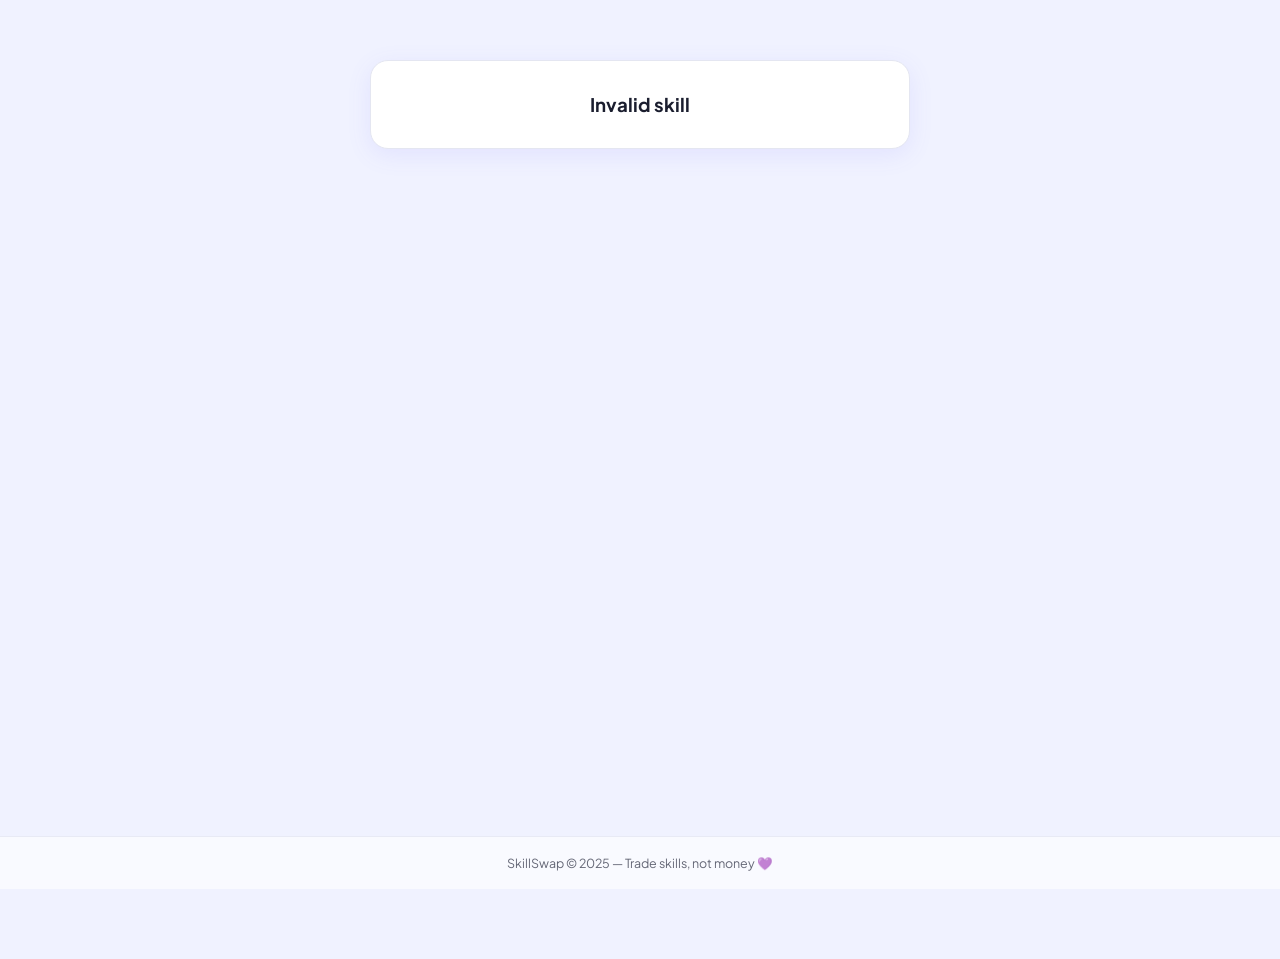
==== details.html @ 4a62d33b "update" ====
<!DOCTYPE html>
<html lang="en">
<head>
    <meta charset="UTF-8">
    <meta name="viewport" content="width=device-width, initial-scale=1.0">
    <title>Skill Details - SkillSwap</title>
    <link rel="stylesheet" href="style.css">
    <style>
        .details-container {
            max-width: 750px;
            margin: 40px auto;
            padding: 20px;
        }

        .details-card {
            background: var(--card);
            border: 1px solid var(--border);
            border-radius: var(--radius);
            padding: 32px;
            box-shadow: var(--shadow-md);
            text-align: center;
        }

        .details-card h2 {
            margin-bottom: 12px;
            font-size: 1.6rem;
            color: var(--text);
        }

        .meta {
            display: flex;
            gap: 12px;
            align-items: center;
            margin-bottom: 16px;
            flex-wrap: wrap;
            justify-content: center;
        }

        .category {
            background: var(--bg);
            border: 1px solid var(--border);
            padding: 6px 14px;
            border-radius: 20px;
            font-size: 0.8rem;
            font-weight: 600;
        }

        .description {
            margin: 14px 0;
            color: var(--text-light);
            line-height: 1.7;
        }

        .swap-info {
            display: flex;
            gap: 12px;
            justify-content: center;
            flex-wrap: wrap;
            margin: 14px 0;
        }

        .swap-pill {
            display: flex;
            align-items: center;
            gap: 6px;
            background: var(--bg);
            border: 1px solid var(--border);
            padding: 7px 16px;
            border-radius: 20px;
            font-size: 0.82rem;
        }
        .swap-pill span { color: var(--text-light); }

        .popularity { margin-top: 10px; font-size: 0.9rem; }

        .actions {
            margin-top: 22px;
            display: flex;
            justify-content: center;
            gap: 12px;
            flex-wrap: wrap;
        }

        .like-btn {
            padding: 10px 28px;
            border-radius: 30px;
            border: none;
            cursor: pointer;
            font-weight: 600;
            color: white;
            background: linear-gradient(135deg, #ff4d6d, #ff758f);
            font-size: 0.9rem;
            transition: 0.2s;
        }
        .like-btn:hover:not(:disabled) { opacity: 0.9; transform: scale(0.97); }
        .like-btn:disabled { background: var(--border); color: var(--text-light); cursor: not-allowed; }

        .chat-btn {
            padding: 10px 28px;
            border-radius: 30px;
            border: none;
            cursor: pointer;
            font-weight: 600;
            color: white;
            background: linear-gradient(135deg, var(--primary), var(--primary-light));
            font-size: 0.9rem;
            box-shadow: 0 4px 14px rgba(108,99,255,0.3);
            transition: 0.2s;
        }
        .chat-btn:hover { opacity: 0.9; }

        .user-info-detail {
            display: flex;
            align-items: center;
            gap: 14px;
            margin-top: 28px;
            padding-top: 20px;
            border-top: 1px solid var(--border);
            text-align: left;
        }

        .detail-avatar {
            width: 52px;
            height: 52px;
            border-radius: 16px;
            background: linear-gradient(135deg, var(--primary), var(--primary-light));
            display: flex;
            align-items: center;
            justify-content: center;
            font-weight: 700;
            color: white;
            font-size: 1.2rem;
            flex-shrink: 0;
        }

        .user-name-detail { font-weight: 700; font-size: 1rem; color: var(--text); }
        .online-status { font-size: 0.8rem; color: var(--text-light); margin-top: 2px; }

        @media (max-width: 480px) {
            .details-container { margin: 20px auto; padding: 12px; }
            .details-card { padding: 20px 16px; }
        }
    </style>
</head>
<body>

<div id="navbar-root"></div>

<div class="details-container">
    <div class="details-card" id="details">
        <p style="color:var(--text-light);">Loading...</p>
    </div>
</div>

<footer>SkillSwap &copy; 2025 — Trade skills, not money 💜</footer>

<script src="nav.js"></script>
<script>
    const currentUserId = localStorage.getItem("userId");
    const params = new URLSearchParams(window.location.search);
    const skillId = params.get("id");

    function escapeHtml(str) {
        if (!str) return '';
        return str.replace(/[&<>]/g, m => m === '&' ? '&amp;' : m === '<' ? '&lt;' : '&gt;');
    }

    function isAlreadyLiked(id) {
        const liked = JSON.parse(localStorage.getItem(`likedSkills_${currentUserId}`) || "[]");
        return liked.includes(id);
    }

    function markAsLiked(id) {
        const liked = JSON.parse(localStorage.getItem(`likedSkills_${currentUserId}`) || "[]");
        if (!liked.includes(id)) {
            liked.push(id);
            localStorage.setItem(`likedSkills_${currentUserId}`, JSON.stringify(liked));
        }
    }

    const container = document.getElementById("details");

    if (!skillId) {
        container.innerHTML = "<h3>Invalid skill</h3>";
    } else {
        fetch(`Skill.php?id=${skillId}`)
            .then(res => {
                if (!res.ok) throw new Error();
                return res.json();
            })
            .then(skill => {
                const username   = skill.username || "Unknown";
                const isOwn      = String(skill.user_id) === String(currentUserId);
                const alreadyLiked = isAlreadyLiked(skill.id);

                container.innerHTML = `
                    <h2>${escapeHtml(skill.name)}</h2>

                    <div class="meta">
                        <span class="category">#${escapeHtml(skill.category || 'General')}</span>
                        <span class="type-badge ${skill.type === 'teach' ? 'type-teach' : 'type-learn'}">
                            ${skill.type === 'teach' ? '📖 TEACH' : '📚 LEARN'}
                        </span>
                    </div>

                    ${skill.description
                        ? `<p class="description">${escapeHtml(skill.description)}</p>`
                        : ''}

                    ${(skill.skill_to_teach || skill.skill_to_learn) ? `
                    <div class="swap-info">
                        ${skill.skill_to_teach ? `
                        <div class="swap-pill">
                            📖 <span>Teaches:</span> <strong>${escapeHtml(skill.skill_to_teach)}</strong>
                        </div>` : ''}
                        ${skill.skill_to_learn ? `
                        <div class="swap-pill">
                            📚 <span>Wants to learn:</span> <strong>${escapeHtml(skill.skill_to_learn)}</strong>
                        </div>` : ''}
                    </div>` : ''}

                    <div class="popularity">🔥 Popularity: <span id="popCount">${skill.popularity || 0}</span></div>

                    <div class="actions">
                        <button class="like-btn" id="likeBtn"
                            onclick="likeSkill(${skill.id})"
                            ${alreadyLiked || isOwn ? 'disabled' : ''}>
                            ${alreadyLiked ? '❤️ Liked' : isOwn ? '❤️ Your skill' : '🤍 Like'}
                        </button>
                        ${!isOwn && skill.user_id ? `
                        <button class="chat-btn"
                            onclick="navigate('chat.html?userId=${skill.user_id}&username=${encodeURIComponent(username)}')">
                            💬 Chat with ${escapeHtml(username)}
                        </button>` : ''}
                    </div>

                    <div class="user-info-detail">
                        <div class="detail-avatar">${(username.charAt(0) || 'U').toUpperCase()}</div>
                        <div>
                            <div class="user-name-detail">${escapeHtml(username)}</div>
                            <div class="online-status">${skill.online ? '🟢 Online' : '⚫ Offline'}</div>
                        </div>
                    </div>
                `;
            })
            .catch(() => {
                container.innerHTML = "<h3>Skill not found</h3>";
            });
    }

    async function likeSkill(id) {
        const token = localStorage.getItem("token");
        if (!token) { alert("Please login to like!"); navigate("login.html"); return; }
        if (isAlreadyLiked(id)) { alert("You already liked this! ❤️"); return; }

        try {
            const res = await fetch(`Skill.php?id=${id}&increase=1`, { method: "PUT" });
            if (res.ok) {
                const updated = await res.json();
                document.getElementById("popCount").textContent = updated.popularity || 0;
                markAsLiked(id);
                const btn = document.getElementById("likeBtn");
                btn.textContent = "❤️ Liked";
                btn.disabled = true;
            }
        } catch(e) {
            console.error("like failed", e);
        }
    }

    initNav("");
</script>
</body>
</html>
---- style.css ----
/* style.css */

@import url('https://fonts.googleapis.com/css2?family=Plus+Jakarta+Sans:wght@400;500;600;700;800&display=swap');

:root {
    --bg: #f0f2ff;
    --card: #ffffff;
    --text: #1a1d2e;
    --text-light: #6e7191;
    --primary: #6c63ff;
    --primary-dark: #5b52e3;
    --primary-light: #a78bfa;
    --success: #10b981;
    --danger: #ef4444;
    --border: #e4e6f1;
    --shadow: 0 2px 8px rgba(108, 99, 255, 0.06);
    --shadow-md: 0 6px 24px rgba(108, 99, 255, 0.10);
    --radius: 18px;
    --radius-sm: 12px;
    --navbar-height: 64px;
}

.dark {
    --bg: #0d0f1a;
    --card: #161929;
    --text: #eef0ff;
    --text-light: #8b8fad;
    --border: #252840;
    --shadow: 0 2px 8px rgba(0,0,0,0.3);
    --shadow-md: 0 6px 24px rgba(0,0,0,0.4);
}

* {
    margin: 0;
    padding: 0;
    box-sizing: border-box;
    font-family: 'Plus Jakarta Sans', 'Segoe UI', system-ui, sans-serif;
    -webkit-tap-highlight-color: transparent;
}

html { scroll-behavior: smooth; }

body {
    background: var(--bg);
    color: var(--text);
    min-height: 100vh;
    transition: background 0.3s, color 0.2s;
    overflow-x: hidden;
}

img, video { max-width: 100%; }


/* navbar */
.navbar {
    display: flex;
    justify-content: space-between;
    align-items: center;
    padding: 14px 20px;
    background: var(--card);
    border-bottom: 1px solid var(--border);
    box-shadow: var(--shadow);
    position: sticky;
    top: 0;
    z-index: 200;
    min-height: var(--navbar-height);
    gap: 8px;
}

.navbar h2 {
    color: var(--primary);
    cursor: pointer;
    font-size: 1.1rem;
    font-weight: 800;
    white-space: nowrap;
    flex-shrink: 0;
    letter-spacing: -0.3px;
}

.nav-right {
    display: flex;
    gap: 8px;
    align-items: center;
    overflow-x: auto;
    scrollbar-width: none;
    max-width: calc(100vw - 140px);
}
.nav-right::-webkit-scrollbar { display: none; }

.hamburger {
    display: none;
    flex-direction: column;
    gap: 5px;
    cursor: pointer;
    padding: 6px;
    border-radius: 8px;
    background: transparent;
    border: none;
    flex-shrink: 0;
}
.hamburger span {
    display: block;
    width: 22px;
    height: 2px;
    background: var(--primary);
    border-radius: 2px;
    transition: all 0.3s;
}

.mobile-nav {
    display: none;
    position: fixed;
    top: var(--navbar-height);
    left: 0; right: 0;
    background: var(--card);
    border-bottom: 1px solid var(--border);
    box-shadow: var(--shadow-md);
    z-index: 199;
    padding: 16px 20px;
    flex-direction: column;
    gap: 12px;
}
.mobile-nav.open { display: flex; }
.mobile-nav span {
    font-size: 0.95rem;
    font-weight: 600;
    color: var(--text);
    cursor: pointer;
    padding: 10px 0;
    border-bottom: 1px solid var(--border);
    display: flex;
    align-items: center;
    gap: 10px;
}
.mobile-nav span:last-child { border-bottom: none; }
.mobile-nav span:hover { color: var(--primary); }


/* buttons */
button, .btn {
    background: var(--primary);
    border: none;
    padding: 8px 16px;
    border-radius: 10px;
    color: white;
    cursor: pointer;
    transition: 0.2s;
    font-weight: 600;
    font-size: 0.875rem;
    touch-action: manipulation;
    font-family: inherit;
}
button:hover  { opacity: 0.88; transform: translateY(-1px); }
button:active { transform: scale(0.97); }

.btn-back   { background: #555; }
.btn-logout {
    background: transparent;
    border: 2px solid var(--danger);
    color: var(--danger);
    font-weight: 700;
}
.btn-logout:hover { background: var(--danger); color: white; }

.mode-btn {
    background: transparent;
    border: 2px solid var(--border);
    color: var(--text-light);
    padding: 6px 10px;
    border-radius: 10px;
    cursor: pointer;
    font-size: 14px;
    flex-shrink: 0;
    transition: border-color 0.2s;
}
.mode-btn:hover { border-color: var(--primary); }


/* inputs */
input, textarea, select {
    padding: 12px 15px;
    border-radius: 12px;
    border: 2px solid var(--border);
    font-size: 16px;
    background: var(--bg);
    color: var(--text);
    outline: none;
    transition: border-color 0.2s, box-shadow 0.2s;
    width: 100%;
    font-family: inherit;
}
input:focus, textarea:focus, select:focus {
    border-color: var(--primary);
    box-shadow: 0 0 0 4px rgba(108, 99, 255, 0.1);
}


/* login page */
.center {
    flex: 1;
    display: flex;
    justify-content: center;
    align-items: center;
    padding: 24px 16px;
    min-height: calc(100vh - var(--navbar-height));
}

.login-card {
    background: var(--card);
    padding: 36px 28px;
    border-radius: 24px;
    box-shadow: var(--shadow-md);
    width: 100%;
    max-width: 390px;
    display: flex;
    flex-direction: column;
    gap: 14px;
    border: 1px solid var(--border);
}

.login-card h2 {
    text-align: center;
    margin-bottom: 4px;
    color: var(--primary);
    font-size: 1.5rem;
    font-weight: 800;
}

.tabs {
    display: flex;
    border-radius: 12px;
    overflow: hidden;
    background: var(--bg);
    padding: 4px;
    gap: 4px;
}

.tab {
    flex: 1;
    padding: 10px;
    text-align: center;
    cursor: pointer;
    background: transparent;
    color: var(--text-light);
    border: none;
    font-size: 14px;
    font-weight: 700;
    border-radius: 10px;
    transition: 0.2s;
    font-family: inherit;
}
.tab.active {
    background: var(--card);
    color: var(--primary);
    box-shadow: var(--shadow);
}

.btn-main {
    padding: 14px;
    border-radius: 12px;
    border: none;
    background: var(--primary);
    color: white;
    font-size: 15px;
    font-weight: 700;
    cursor: pointer;
    width: 100%;
    font-family: inherit;
    letter-spacing: 0.2px;
    transition: opacity 0.2s, transform 0.1s;
}
.btn-main:hover   { opacity: 0.9; transform: translateY(-1px); }
.btn-main:active  { transform: scale(0.98); }
.btn-main:disabled { opacity: 0.5; cursor: not-allowed; transform: none; }

.error-msg {
    color: var(--danger);
    font-size: 13px;
    text-align: center;
    display: none;
    padding: 10px;
    border-radius: 10px;
    background: rgba(239, 68, 68, 0.08);
}
.success-msg {
    color: var(--success);
    font-size: 13px;
    text-align: center;
    display: none;
    padding: 10px;
    border-radius: 10px;
    background: rgba(16, 185, 129, 0.08);
}

.divider { text-align: center; font-size: 12px; opacity: 0.4; color: var(--text); }


/* index page - skills marketplace */
.controls {
    display: flex;
    gap: 10px;
    justify-content: center;
    margin: 16px;
    flex-wrap: wrap;
}

.search-input {
    flex: 1;
    padding: 11px 18px;
    border: 1.5px solid var(--border);
    border-radius: 30px;
    background: var(--card);
    color: var(--text);
    font-size: 0.88rem;
    outline: none;
    max-width: 340px;
    min-width: 160px;
    transition: border-color 0.2s, box-shadow 0.2s;
    font-family: inherit;
}
.search-input:focus {
    border-color: var(--primary);
    box-shadow: 0 0 0 4px rgba(108, 99, 255, 0.1);
}

.add-btn {
    background: var(--primary);
    border: none;
    padding: 11px 22px;
    border-radius: 30px;
    color: white;
    font-weight: 700;
    cursor: pointer;
    white-space: nowrap;
    flex-shrink: 0;
    font-family: inherit;
    font-size: 0.88rem;
    transition: opacity 0.2s, transform 0.15s;
}
.add-btn:hover { opacity: 0.9; transform: translateY(-1px); }

.filters-box {
    display: none;
    flex-direction: column;
    gap: 8px;
    position: absolute;
    top: calc(var(--navbar-height) + 4px);
    right: 16px;
    background: var(--card);
    border: 1px solid var(--border);
    border-radius: 14px;
    padding: 14px;
    z-index: 100;
    box-shadow: var(--shadow-md);
    min-width: 180px;
}
.filters-box select {
    padding: 8px 12px;
    border-radius: 20px;
    border: 1.5px solid var(--border);
    background: var(--bg);
    color: var(--text);
    font-size: 0.85rem;
    width: 100%;
}

.skills-grid {
    display: grid;
    grid-template-columns: repeat(3, 1fr);
    gap: 16px;
    padding: 16px;
    max-width: 1200px;
    margin: 0 auto;
}

/* skill card */
.skill-card {
    background: var(--card);
    padding: 16px;
    border-radius: 16px;
    box-shadow: var(--shadow);
    border: 1px solid var(--border);
    cursor: pointer;
    transition: transform 0.2s, box-shadow 0.2s;
    min-width: 0;
    position: relative;
}
.skill-card:hover {
    transform: translateY(-4px);
    box-shadow: var(--shadow-md);
}
.skill-card:active { transform: translateY(-1px); }

.skill-name {
    font-size: 1rem;
    font-weight: 700;
    margin-bottom: 5px;
    word-break: break-word;
    color: var(--text);
}

.skill-category {
    font-size: 0.68rem;
    color: var(--primary);
    background: rgba(108, 99, 255, 0.08);
    display: inline-block;
    padding: 3px 10px;
    border-radius: 20px;
    margin-bottom: 8px;
    font-weight: 600;
}

.skill-description {
    font-size: 0.75rem;
    color: var(--text-light);
    margin: 6px 0;
    display: -webkit-box;
    -webkit-line-clamp: 2;
    -webkit-box-orient: vertical;
    overflow: hidden;
    line-height: 1.5;
}

.user-row {
    display: flex;
    align-items: center;
    justify-content: space-between;
    margin: 10px 0 8px;
    padding-top: 10px;
    border-top: 1px solid var(--border);
    flex-wrap: wrap;
    gap: 6px;
}

.user-info {
    display: flex;
    align-items: center;
    gap: 7px;
    min-width: 0;
}

.user-avatar {
    width: 30px;
    height: 30px;
    background: linear-gradient(135deg, var(--primary), var(--primary-light));
    border-radius: 50%;
    display: flex;
    align-items: center;
    justify-content: center;
    color: white;
    font-size: 0.68rem;
    font-weight: 700;
    flex-shrink: 0;
}

.user-name {
    font-size: 0.78rem;
    font-weight: 600;
    white-space: nowrap;
    overflow: hidden;
    text-overflow: ellipsis;
    max-width: 80px;
}

.online-dot {
    width: 7px;
    height: 7px;
    border-radius: 50%;
    display: inline-block;
    margin-right: 3px;
    flex-shrink: 0;
}
.online  { background: #10b981; box-shadow: 0 0 0 2px rgba(16,185,129,0.2); }
.offline { background: #94a3b8; }

.type-badge {
    padding: 4px 10px;
    border-radius: 20px;
    font-size: 0.62rem;
    font-weight: 700;
    letter-spacing: 0.3px;
}
.type-teach { background: rgba(99, 102, 241, 0.1); color: #4f46e5; }
.type-learn { background: rgba(16, 185, 129, 0.1); color: #059669; }
.dark .type-teach { background: rgba(99,102,241,0.2); color: #a5b4fc; }
.dark .type-learn { background: rgba(16,185,129,0.2); color: #6ee7b7; }

.card-footer {
    display: flex;
    justify-content: space-between;
    align-items: center;
    margin-top: 8px;
    flex-wrap: wrap;
    gap: 4px;
}

.popularity { font-size: 0.7rem; color: #f59e0b; font-weight: 600; }

.action-group { display: flex; gap: 4px; }

.action-btn {
    background: transparent;
    border: none;
    font-size: 0.85rem;
    cursor: pointer;
    padding: 6px 8px;
    border-radius: 20px;
    color: var(--text-light);
    touch-action: manipulation;
    min-width: 32px;
    min-height: 32px;
    display: flex;
    align-items: center;
    justify-content: center;
    transition: background 0.15s;
}
.action-btn:hover  { background: var(--bg); }
.action-btn:active { background: var(--border); }


/* modal */
.modal {
    position: fixed;
    inset: 0;
    background: rgba(13, 15, 26, 0.7);
    backdrop-filter: blur(6px);
    display: none;
    justify-content: center;
    align-items: flex-end;
    z-index: 1000;
}

.modal-content {
    background: var(--card);
    border-radius: 28px 28px 0 0;
    padding: 28px 22px 36px;
    width: 100%;
    max-width: 480px;
    margin: 0 auto;
    display: flex;
    flex-direction: column;
    gap: 10px;
    max-height: 92vh;
    overflow-y: auto;
    border-top: 1px solid var(--border);
}

.modal-content h3 {
    font-size: 1.15rem;
    font-weight: 800;
    margin-bottom: 4px;
}

.modal-content input,
.modal-content select,
.modal-content textarea {
    padding: 12px 14px;
    border: 2px solid var(--border);
    border-radius: 12px;
    background: var(--bg);
    color: var(--text);
    font-size: 15px;
    outline: none;
    font-family: inherit;
    transition: border-color 0.2s;
}
.modal-content input:focus,
.modal-content select:focus,
.modal-content textarea:focus { border-color: var(--primary); }

.modal-buttons {
    display: flex;
    gap: 10px;
    margin-top: 6px;
}
.modal-buttons button {
    flex: 1;
    padding: 14px;
    border-radius: 30px;
    font-size: 0.9rem;
    min-height: 48px;
    font-weight: 700;
}
.cancel-btn {
    background: var(--bg);
    color: var(--text-light);
    border: 1.5px solid var(--border);
}
.cancel-btn:hover { background: var(--border); }


/* profile page */
.profile-container {
    max-width: 600px;
    margin: 30px auto;
    padding: 16px;
    text-align: center;
}

.avatar {
    font-size: 60px;
    margin-bottom: 12px;
    filter: drop-shadow(0 4px 12px rgba(108,99,255,0.2));
}
.email-text  { opacity: 0.6; margin-top: 5px; font-size: 0.88rem; }
.status-text { margin-top: 10px; font-size: 0.95rem; font-weight: 600; }

.skills-list { margin-top: 20px; display: flex; flex-direction: column; gap: 10px; text-align: left; }

.skill-item {
    background: var(--card);
    padding: 14px 16px;
    border-radius: 14px;
    border: 1px solid var(--border);
    transition: box-shadow 0.2s;
}
.skill-item:hover { box-shadow: var(--shadow); }

.skill-type-badge {
    margin-left: 8px;
    padding: 3px 9px;
    border-radius: 20px;
    font-size: 11px;
    font-weight: 700;
    display: inline-block;
}
.badge-teach { background: rgba(79,70,229,0.1); color: #4f46e5; }
.badge-learn { background: rgba(33,150,243,0.1); color: #0284c7; }

.no-skills { text-align: center; opacity: 0.4; padding: 20px 0; }


/* details page */
.details-container {
    display: flex;
    justify-content: center;
    align-items: flex-start;
    padding: 24px 16px;
    min-height: calc(100vh - var(--navbar-height) - 80px);
}

.details-card {
    background: var(--card);
    padding: 28px 22px;
    border-radius: 20px;
    box-shadow: var(--shadow-md);
    width: 100%;
    max-width: 540px;
    text-align: center;
    border: 1px solid var(--border);
}

.details-card h2 {
    margin-bottom: 12px;
    color: var(--text);
    font-size: 1.5rem;
    font-weight: 800;
}
.details-card p { margin: 10px 0; line-height: 1.6; font-size: 0.9rem; }

.user-info-detail {
    display: flex;
    align-items: center;
    gap: 14px;
    margin-top: 24px;
    padding-top: 18px;
    border-top: 1px solid var(--border);
    justify-content: center;
    flex-wrap: wrap;
}

.detail-avatar {
    width: 50px;
    height: 50px;
    background: linear-gradient(135deg, var(--primary), var(--primary-light));
    border-radius: 50%;
    display: flex;
    align-items: center;
    justify-content: center;
    color: white;
    font-weight: 700;
    font-size: 1.2rem;
    flex-shrink: 0;
}


/* footer */
footer {
    text-align: center;
    padding: 18px;
    background: var(--card);
    margin-top: 40px;
    opacity: 0.65;
    font-size: 0.78rem;
    border-top: 1px solid var(--border);
}


/* empty state */
.empty-state {
    text-align: center;
    padding: 48px 20px;
    color: var(--text-light);
    grid-column: 1 / -1;
    font-size: 0.9rem;
}


/* bottom nav */
.bottom-nav {
    display: none;
    position: fixed;
    bottom: 0; left: 0; right: 0;
    background: var(--card);
    border-top: 1px solid var(--border);
    padding: 8px 0 env(safe-area-inset-bottom, 10px);
    z-index: 200;
    box-shadow: 0 -4px 20px rgba(108,99,255,0.08);
}

.bottom-nav-inner {
    display: flex;
    justify-content: space-around;
    align-items: center;
    max-width: 480px;
    margin: 0 auto;
}

.bottom-nav-item {
    display: flex;
    flex-direction: column;
    align-items: center;
    gap: 3px;
    cursor: pointer;
    padding: 4px 12px;
    border-radius: 12px;
    transition: background 0.15s;
    flex: 1;
    text-align: center;
    position: relative;
    min-width: 0;
}
.bottom-nav-item:active { background: var(--bg); }
.bottom-nav-item .nav-icon  { font-size: 1.3rem; line-height: 1; }
.bottom-nav-item .nav-label {
    font-size: 0.58rem;
    font-weight: 700;
    color: var(--text-light);
    white-space: nowrap;
}
.bottom-nav-item.active .nav-label { color: var(--primary); }

.bottom-nav-badge {
    position: absolute;
    top: 0; right: 20%;
    background: var(--danger);
    color: white;
    border-radius: 50%;
    width: 16px; height: 16px;
    font-size: 0.56rem;
    font-weight: 700;
    display: flex;
    align-items: center;
    justify-content: center;
    border: 2px solid var(--card);
}


/* responsive */
@media (max-width: 1024px) {
    .skills-grid { grid-template-columns: repeat(2, 1fr); }
}

@media (max-width: 768px) {
    .skills-grid { grid-template-columns: repeat(2, 1fr); gap: 12px; padding: 12px; }
    .navbar { padding: 12px 16px; }
    .hamburger { display: flex; }
    .nav-right  { display: none; }
    .bottom-nav { display: block; }
    body { padding-bottom: 70px; }
    .controls { margin: 12px; gap: 8px; }
    .search-input { max-width: 100%; }
    .filters-box { right: 8px; left: 8px; }
    .login-card { padding: 24px 18px; }
    .profile-container { margin: 16px auto; padding: 12px; }
    .modal { align-items: flex-end; }
    .modal-content { border-radius: 24px 24px 0 0; max-height: 90vh; padding: 22px 18px 30px; }
    .details-container { padding: 16px 12px; }
    .details-card { padding: 22px 16px; }
}

@media (max-width: 480px) {
    .skills-grid { grid-template-columns: 1fr; gap: 10px; padding: 10px; }
    .navbar { padding: 10px 14px; }
    .controls { flex-direction: row; flex-wrap: nowrap; margin: 10px; }
    .search-input { min-width: 0; flex: 1; }
    .add-btn { padding: 10px 14px; font-size: 0.82rem; }
    .login-card { padding: 20px 14px; border-radius: 18px; }
    .modal-content { padding: 18px 14px 26px; }
    .details-card { padding: 18px 14px; }
    .details-card h2 { font-size: 1.25rem; }
}

@media (max-width: 360px) {
    .skills-grid { padding: 8px; gap: 8px; }
    .skill-card  { padding: 12px; }
}

@media (hover: none) and (pointer: coarse) {
    button, .btn, .action-btn, .tab { min-height: 42px; }
    .skill-card:hover { transform: none; box-shadow: var(--shadow); }
    .skill-card:active { transform: scale(0.98); }
    .skill-card, .action-btn, .bottom-nav-item { user-select: none; }
}

@supports (padding: env(safe-area-inset-bottom)) {
    .bottom-nav { padding-bottom: calc(8px + env(safe-area-inset-bottom)); }
    body { padding-bottom: calc(70px + env(safe-area-inset-bottom)); }
}


/* mobile view simulation toggle (desktop only) */
body.mobile-view {
    max-width: 390px;
    margin: 0 auto;
    border-left: 1px solid var(--border);
    border-right: 1px solid var(--border);
    min-height: 100vh;
    box-shadow: 0 0 60px rgba(108,99,255,0.12);
}
body.mobile-view .hamburger { display: flex !important; }
body.mobile-view .nav-right { display: none !important; }
body.mobile-view .bottom-nav { display: block !important; }
body.mobile-view .skills-grid { grid-template-columns: 1fr !important; padding: 10px !important; }
body.mobile-view .modal-content { border-radius: 24px 24px 0 0 !important; }
body.mobile-view { padding-bottom: 70px !important; }

.view-toggle-btn {
    position: fixed;
    bottom: 90px;
    right: 16px;
    width: 46px;
    height: 46px;
    border-radius: 50%;
    background: var(--primary);
    color: white;
    border: none;
    cursor: pointer;
    font-size: 1.1rem;
    display: flex;
    align-items: center;
    justify-content: center;
    box-shadow: 0 4px 16px rgba(108, 99, 255, 0.4);
    z-index: 999;
    transition: transform 0.2s;
}
.view-toggle-btn:hover { transform: scale(1.1); }
.view-toggle-btn::after {
    content: attr(data-tip);
    position: absolute;
    right: 54px;
    background: var(--text);
    color: var(--card);
    padding: 4px 10px;
    border-radius: 8px;
    font-size: 0.72rem;
    font-weight: 600;
    white-space: nowrap;
    opacity: 0;
    pointer-events: none;
    transition: opacity 0.2s;
}
.view-toggle-btn:hover::after { opacity: 1; }

::-webkit-scrollbar { width: 4px; height: 4px; }
::-webkit-scrollbar-track { background: transparent; }
::-webkit-scrollbar-thumb { background: var(--border); border-radius: 4px; }
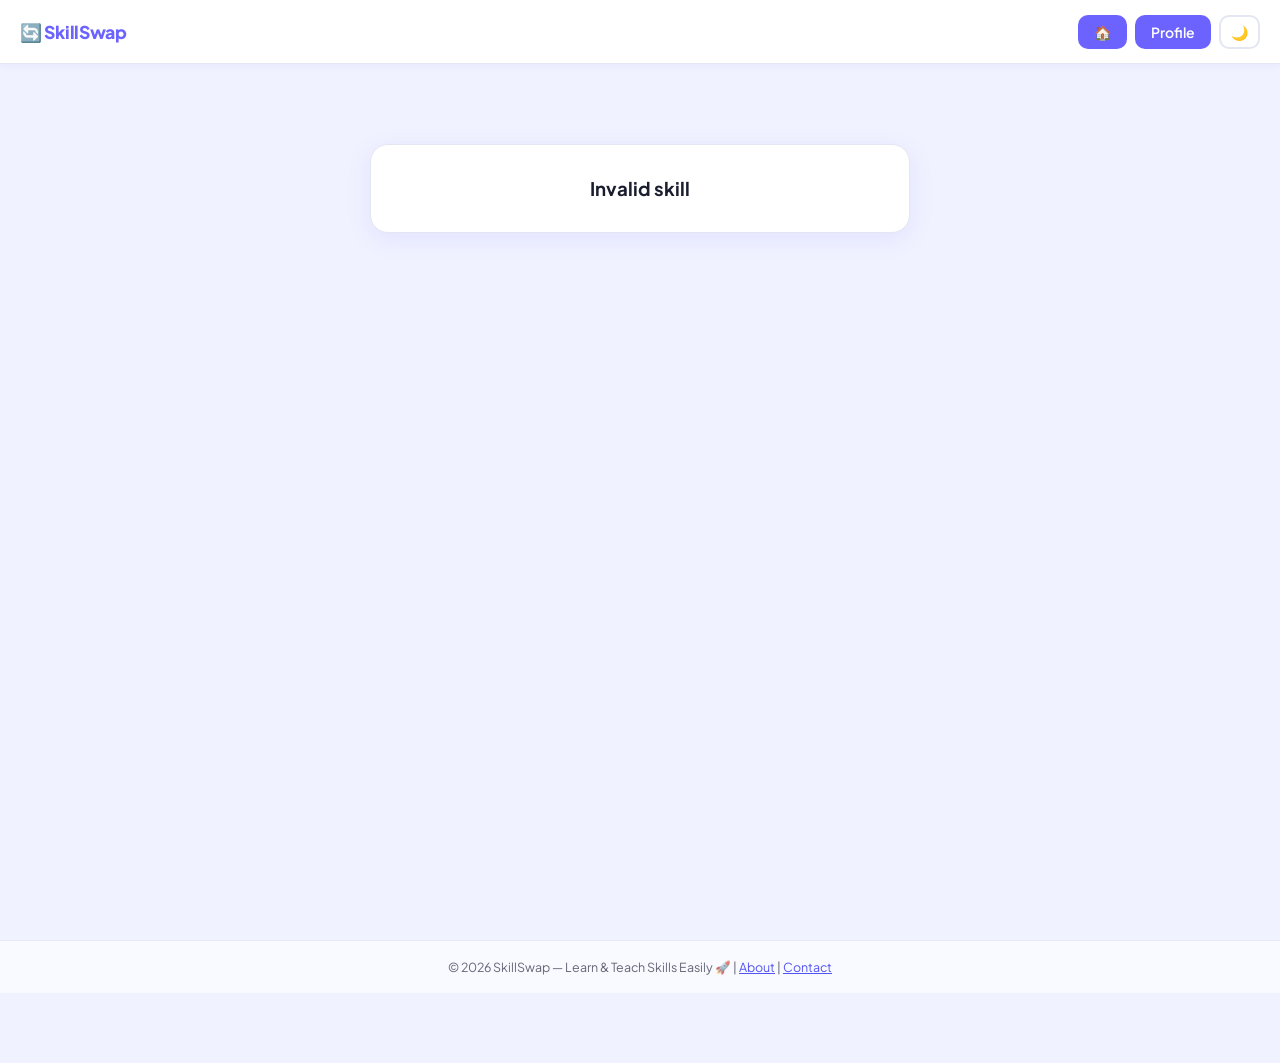
==== commit e952e101: "login and chat features" ====
--- a/details.html
+++ b/details.html
@@ -2,13 +2,13 @@
 <html lang="en">
 <head>
     <meta charset="UTF-8">
-    <meta name="viewport" content="width=device-width, initial-scale=1.0">
-    <title>Skill Details - SkillSwap</title>
+    <title>Skill Details</title>
     <link rel="stylesheet" href="style.css">
+
     <style>
         .details-container {
-            max-width: 750px;
-            margin: 40px auto;
+            max-width: 850px;
+            margin: 60px auto;
             padding: 20px;
         }
 
@@ -19,12 +19,12 @@
             padding: 32px;
             box-shadow: var(--shadow-md);
             text-align: center;
+            position: relative;
         }
 
         .details-card h2 {
             margin-bottom: 12px;
             font-size: 1.6rem;
-            color: var(--text);
         }
 
         .meta {
@@ -45,40 +45,31 @@
             font-weight: 600;
         }
 
+        .type-badge {
+            padding: 6px 14px;
+            border-radius: 20px;
+            font-size: 0.75rem;
+            font-weight: 700;
+            color: white;
+        }
+
+
+
         .description {
             margin: 14px 0;
             color: var(--text-light);
             line-height: 1.7;
         }
 
-        .swap-info {
-            display: flex;
-            gap: 12px;
-            justify-content: center;
-            flex-wrap: wrap;
-            margin: 14px 0;
-        }
-
-        .swap-pill {
-            display: flex;
-            align-items: center;
-            gap: 6px;
-            background: var(--bg);
-            border: 1px solid var(--border);
-            padding: 7px 16px;
-            border-radius: 20px;
-            font-size: 0.82rem;
-        }
-        .swap-pill span { color: var(--text-light); }
-
-        .popularity { margin-top: 10px; font-size: 0.9rem; }
+        .popularity {
+            margin-top: 10px;
+            font-size: 0.9rem;
+        }
 
         .actions {
             margin-top: 22px;
             display: flex;
             justify-content: center;
-            gap: 12px;
-            flex-wrap: wrap;
         }
 
         .like-btn {
@@ -89,25 +80,14 @@
             font-weight: 600;
             color: white;
             background: linear-gradient(135deg, #ff4d6d, #ff758f);
-            font-size: 0.9rem;
             transition: 0.2s;
-        }
-        .like-btn:hover:not(:disabled) { opacity: 0.9; transform: scale(0.97); }
-        .like-btn:disabled { background: var(--border); color: var(--text-light); cursor: not-allowed; }
-
-        .chat-btn {
-            padding: 10px 28px;
-            border-radius: 30px;
-            border: none;
-            cursor: pointer;
-            font-weight: 600;
-            color: white;
-            background: linear-gradient(135deg, var(--primary), var(--primary-light));
-            font-size: 0.9rem;
-            box-shadow: 0 4px 14px rgba(108,99,255,0.3);
-            transition: 0.2s;
-        }
-        .chat-btn:hover { opacity: 0.9; }
+            position: relative;
+        }
+
+        .like-btn:hover {
+            transform: scale(0.95);
+            opacity: 0.9;
+        }
 
         .user-info-detail {
             display: flex;
@@ -116,129 +96,140 @@
             margin-top: 28px;
             padding-top: 20px;
             border-top: 1px solid var(--border);
-            text-align: left;
         }
 
         .detail-avatar {
-            width: 52px;
-            height: 52px;
-            border-radius: 16px;
+            width: 50px;
+            height: 50px;
+            border-radius: 50%;
             background: linear-gradient(135deg, var(--primary), var(--primary-light));
             display: flex;
             align-items: center;
             justify-content: center;
             font-weight: 700;
             color: white;
-            font-size: 1.2rem;
-            flex-shrink: 0;
-        }
-
-        .user-name-detail { font-weight: 700; font-size: 1rem; color: var(--text); }
-        .online-status { font-size: 0.8rem; color: var(--text-light); margin-top: 2px; }
-
-        @media (max-width: 480px) {
-            .details-container { margin: 20px auto; padding: 12px; }
-            .details-card { padding: 20px 16px; }
+            font-size: 1.1rem;
+        }
+
+        .online-status {
+            font-size: 0.8rem;
+            color: var(--text-light);
         }
     </style>
 </head>
 <body>
 
-<div id="navbar-root"></div>
+<nav class="navbar">
+    <h2 onclick="navigate('index.html')">🔄 SkillSwap</h2>
+
+    <div class="nav-right">
+        <a href="index.html" style="text-decoration:none" title="Home">
+            <button>🏠</button>
+        </a>
+
+        <button onclick="navigate('profile.html')">Profile</button>
+
+        <button class="mode-btn" id="modeBtn" onclick="toggleMode()">🌙</button>
+    </div>
+</nav>
 
 <div class="details-container">
-    <div class="details-card" id="details">
-        <p style="color:var(--text-light);">Loading...</p>
-    </div>
+    <div class="details-card" id="details">Loading...</div>
 </div>
 
-<footer>SkillSwap &copy; 2025 — Trade skills, not money 💜</footer>
-
-<script src="nav.js"></script>
+<footer>
+    <p>
+        © 2026 SkillSwap — Learn & Teach Skills Easily 🚀 |
+        <a href="about.html">About</a> |
+        <a href="contact.html">Contact</a>
+    </p>
+</footer>
+
 <script>
-    const currentUserId = localStorage.getItem("userId");
+    const API = "http://localhost:8080";
+
+
+    function navigate(url) {
+        sessionStorage.setItem('navigating', 'true');
+        location.href = url;
+    }
+
+    // ── Dark mode ──
+    const modeBtn = document.getElementById("modeBtn");
+    if (localStorage.getItem("mode") === "dark") {
+        document.body.classList.add("dark");
+        modeBtn.innerText = "☀️";
+    }
+    function toggleMode() {
+        document.body.classList.toggle("dark");
+        const dark = document.body.classList.contains("dark");
+        localStorage.setItem("mode", dark ? "dark" : "light");
+        modeBtn.innerText = dark ? "☀️" : "🌙";
+    }
+
     const params = new URLSearchParams(window.location.search);
-    const skillId = params.get("id");
+    const id     = params.get("id");
 
     function escapeHtml(str) {
         if (!str) return '';
-        return str.replace(/[&<>]/g, m => m === '&' ? '&amp;' : m === '<' ? '&lt;' : '&gt;');
-    }
-
-    function isAlreadyLiked(id) {
-        const liked = JSON.parse(localStorage.getItem(`likedSkills_${currentUserId}`) || "[]");
-        return liked.includes(id);
-    }
-
-    function markAsLiked(id) {
-        const liked = JSON.parse(localStorage.getItem(`likedSkills_${currentUserId}`) || "[]");
-        if (!liked.includes(id)) {
-            liked.push(id);
-            localStorage.setItem(`likedSkills_${currentUserId}`, JSON.stringify(liked));
-        }
-    }
+        return str.replace(/[&<>]/g, m =>
+            m === '&' ? '&amp;' : m === '<' ? '&lt;' : '&gt;'
+        );
+    }
+
+    function authHeaders() {
+        const token = localStorage.getItem("token");
+        return {
+            "Content-Type": "application/json",
+            "Authorization": `Bearer ${token}`
+        };
+    }
+
 
     const container = document.getElementById("details");
 
-    if (!skillId) {
+    if (!id) {
         container.innerHTML = "<h3>Invalid skill</h3>";
     } else {
-        fetch(`Skill.php?id=${skillId}`)
+        fetch(`${API}/api/skills/${id}`)
             .then(res => {
                 if (!res.ok) throw new Error();
                 return res.json();
             })
             .then(skill => {
-                const username   = skill.username || "Unknown";
-                const isOwn      = String(skill.user_id) === String(currentUserId);
-                const alreadyLiked = isAlreadyLiked(skill.id);
-
+                const user = skill.user || {};
+
+                // ── FIX 8: Only ONE like button here, no duplicate ──
                 container.innerHTML = `
                     <h2>${escapeHtml(skill.name)}</h2>
-
                     <div class="meta">
-                        <span class="category">#${escapeHtml(skill.category || 'General')}</span>
+                        <span class="category">${escapeHtml(skill.category)}</span>
                         <span class="type-badge ${skill.type === 'teach' ? 'type-teach' : 'type-learn'}">
-                            ${skill.type === 'teach' ? '📖 TEACH' : '📚 LEARN'}
+                            ${skill.type === 'teach' ? 'TEACH' : 'LEARN'}
                         </span>
                     </div>
 
-                    ${skill.description
-                        ? `<p class="description">${escapeHtml(skill.description)}</p>`
-                        : ''}
-
-                    ${(skill.skill_to_teach || skill.skill_to_learn) ? `
-                    <div class="swap-info">
-                        ${skill.skill_to_teach ? `
-                        <div class="swap-pill">
-                            📖 <span>Teaches:</span> <strong>${escapeHtml(skill.skill_to_teach)}</strong>
-                        </div>` : ''}
-                        ${skill.skill_to_learn ? `
-                        <div class="swap-pill">
-                            📚 <span>Wants to learn:</span> <strong>${escapeHtml(skill.skill_to_learn)}</strong>
-                        </div>` : ''}
-                    </div>` : ''}
-
-                    <div class="popularity">🔥 Popularity: <span id="popCount">${skill.popularity || 0}</span></div>
-
-                    <div class="actions">
-                        <button class="like-btn" id="likeBtn"
-                            onclick="likeSkill(${skill.id})"
-                            ${alreadyLiked || isOwn ? 'disabled' : ''}>
-                            ${alreadyLiked ? '❤️ Liked' : isOwn ? '❤️ Your skill' : '🤍 Like'}
-                        </button>
-                        ${!isOwn && skill.user_id ? `
-                        <button class="chat-btn"
-                            onclick="navigate('chat.html?userId=${skill.user_id}&username=${encodeURIComponent(username)}')">
-                            💬 Chat with ${escapeHtml(username)}
-                        </button>` : ''}
+                    <p class="description">
+                        ${escapeHtml(skill.description || "No description provided.")}
+                    </p>
+
+                    <div class="popularity">
+                        🔥 Popularity: <span id="popCount">${skill.popularity || 0}</span>
                     </div>
 
+                  <div class="actions">
+    <button class="like-btn" onclick="likeSkill(${skill.id})">❤️ Like </button>
+                </div>
+
                     <div class="user-info-detail">
-                        <div class="detail-avatar">${(username.charAt(0) || 'U').toUpperCase()}</div>
+                        <div class="detail-avatar">
+                            ${(user.username?.charAt(0) || "U").toUpperCase()}
+                        </div>
                         <div>
-                            <div class="user-name-detail">${escapeHtml(username)}</div>
-                            <div class="online-status">${skill.online ? '🟢 Online' : '⚫ Offline'}</div>
+                            <div><b>${escapeHtml(user.username || "Unknown")}</b></div>
+                            <div class="online-status">
+                                ${user.online ? '🟢 Online' : '⚫ Offline'}
+                            </div>
                         </div>
                     </div>
                 `;
@@ -248,27 +239,38 @@
             });
     }
 
-    async function likeSkill(id) {
+    async function likeSkill(skillId) {
         const token = localStorage.getItem("token");
-        if (!token) { alert("Please login to like!"); navigate("login.html"); return; }
-        if (isAlreadyLiked(id)) { alert("You already liked this! ❤️"); return; }
-
+        if (!token) {
+            alert("Please login to like!");
+            navigate('login.html');
+            return;
+        }
         try {
-            const res = await fetch(`Skill.php?id=${id}&increase=1`, { method: "PUT" });
+            const res = await fetch(`${API}/api/skills/${skillId}/increase`, {
+                method: "PUT",
+                headers: authHeaders()
+            });
             if (res.ok) {
                 const updated = await res.json();
-                document.getElementById("popCount").textContent = updated.popularity || 0;
-                markAsLiked(id);
-                const btn = document.getElementById("likeBtn");
-                btn.textContent = "❤️ Liked";
-                btn.disabled = true;
+                const popEl = document.getElementById("popCount");
+                if (popEl) popEl.textContent = updated.popularity || 0;
             }
-        } catch(e) {
-            console.error("like failed", e);
-        }
-    }
-
-    initNav("");
+        } catch (e) {
+            console.error("Like failed", e);
+        }
+    }
+
+    // ── Cleanup ──
+    window.addEventListener('beforeunload', () => {
+        const userId    = localStorage.getItem('userId');
+        const navigating = sessionStorage.getItem('navigating');
+        if (userId && !navigating) {
+            navigator.sendBeacon(`${API}/presence/offline/${userId}`);
+        }
+        sessionStorage.removeItem('navigating');
+    });
 </script>
+<script src="main.js"></script>
 </body>
 </html>
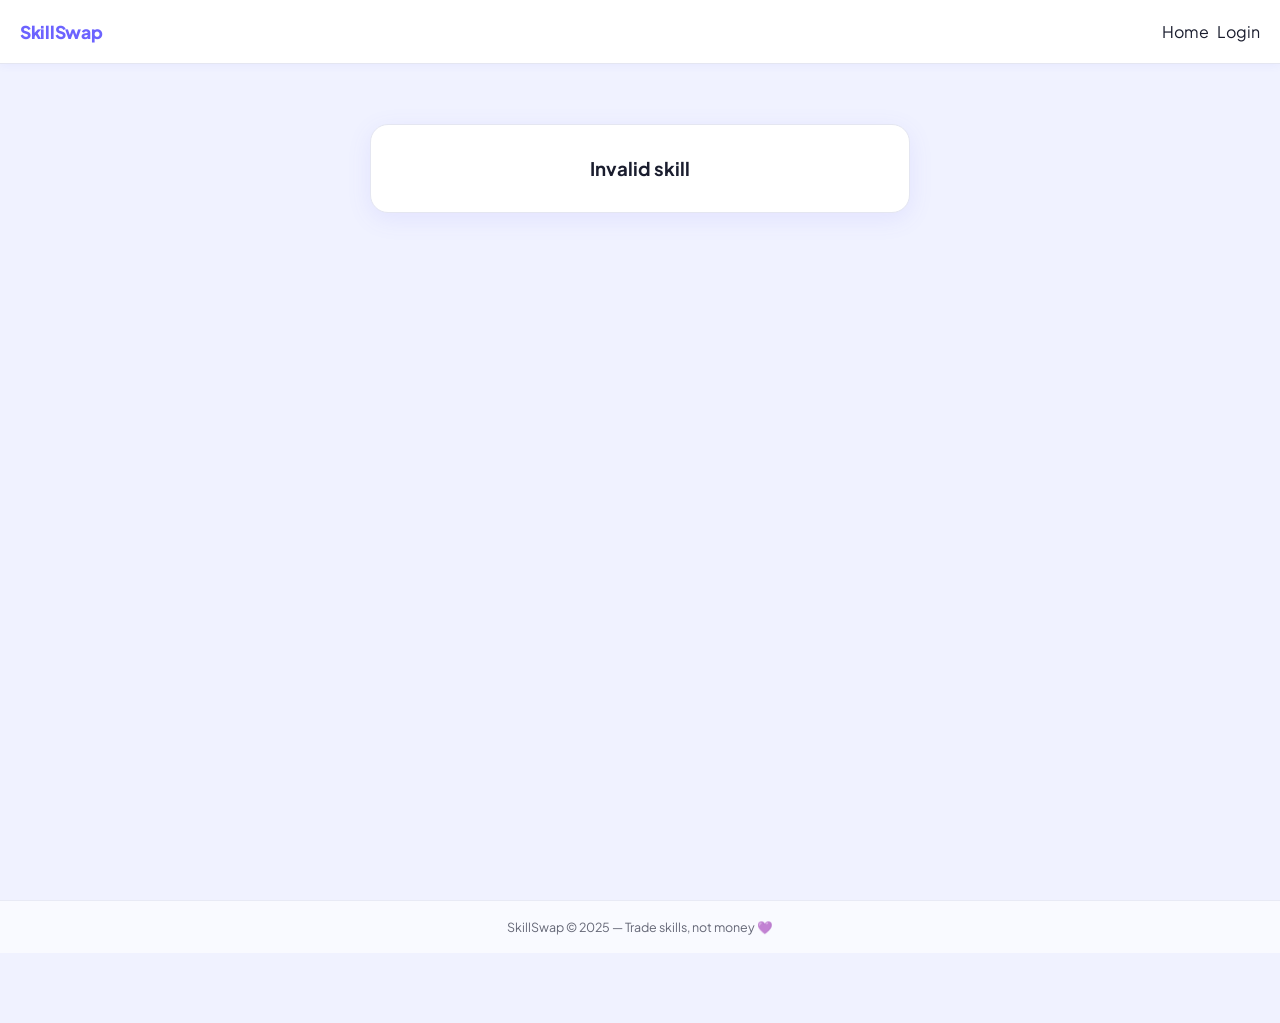
==== commit 77258c91: "fixed merge conflicts" ====
--- a/details.html
+++ b/details.html
@@ -2,13 +2,13 @@
 <html lang="en">
 <head>
     <meta charset="UTF-8">
-    <title>Skill Details</title>
+    <meta name="viewport" content="width=device-width, initial-scale=1.0">
+    <title>Skill Details - SkillSwap</title>
     <link rel="stylesheet" href="style.css">
-
     <style>
         .details-container {
-            max-width: 850px;
-            margin: 60px auto;
+            max-width: 750px;
+            margin: 40px auto;
             padding: 20px;
         }
 
@@ -19,12 +19,12 @@
             padding: 32px;
             box-shadow: var(--shadow-md);
             text-align: center;
-            position: relative;
         }
 
         .details-card h2 {
             margin-bottom: 12px;
             font-size: 1.6rem;
+            color: var(--text);
         }
 
         .meta {
@@ -45,31 +45,40 @@
             font-weight: 600;
         }
 
-        .type-badge {
-            padding: 6px 14px;
-            border-radius: 20px;
-            font-size: 0.75rem;
-            font-weight: 700;
-            color: white;
-        }
-
-
-
         .description {
             margin: 14px 0;
             color: var(--text-light);
             line-height: 1.7;
         }
 
-        .popularity {
-            margin-top: 10px;
-            font-size: 0.9rem;
-        }
+        .swap-info {
+            display: flex;
+            gap: 12px;
+            justify-content: center;
+            flex-wrap: wrap;
+            margin: 14px 0;
+        }
+
+        .swap-pill {
+            display: flex;
+            align-items: center;
+            gap: 6px;
+            background: var(--bg);
+            border: 1px solid var(--border);
+            padding: 7px 16px;
+            border-radius: 20px;
+            font-size: 0.82rem;
+        }
+        .swap-pill span { color: var(--text-light); }
+
+        .popularity { margin-top: 10px; font-size: 0.9rem; }
 
         .actions {
             margin-top: 22px;
             display: flex;
             justify-content: center;
+            gap: 12px;
+            flex-wrap: wrap;
         }
 
         .like-btn {
@@ -80,14 +89,25 @@
             font-weight: 600;
             color: white;
             background: linear-gradient(135deg, #ff4d6d, #ff758f);
+            font-size: 0.9rem;
             transition: 0.2s;
-            position: relative;
-        }
-
-        .like-btn:hover {
-            transform: scale(0.95);
-            opacity: 0.9;
-        }
+        }
+        .like-btn:hover:not(:disabled) { opacity: 0.9; transform: scale(0.97); }
+        .like-btn:disabled { background: var(--border); color: var(--text-light); cursor: not-allowed; }
+
+        .chat-btn {
+            padding: 10px 28px;
+            border-radius: 30px;
+            border: none;
+            cursor: pointer;
+            font-weight: 600;
+            color: white;
+            background: linear-gradient(135deg, var(--primary), var(--primary-light));
+            font-size: 0.9rem;
+            box-shadow: 0 4px 14px rgba(108,99,255,0.3);
+            transition: 0.2s;
+        }
+        .chat-btn:hover { opacity: 0.9; }
 
         .user-info-detail {
             display: flex;
@@ -96,140 +116,129 @@
             margin-top: 28px;
             padding-top: 20px;
             border-top: 1px solid var(--border);
+            text-align: left;
         }
 
         .detail-avatar {
-            width: 50px;
-            height: 50px;
-            border-radius: 50%;
+            width: 52px;
+            height: 52px;
+            border-radius: 16px;
             background: linear-gradient(135deg, var(--primary), var(--primary-light));
             display: flex;
             align-items: center;
             justify-content: center;
             font-weight: 700;
             color: white;
-            font-size: 1.1rem;
-        }
-
-        .online-status {
-            font-size: 0.8rem;
-            color: var(--text-light);
+            font-size: 1.2rem;
+            flex-shrink: 0;
+        }
+
+        .user-name-detail { font-weight: 700; font-size: 1rem; color: var(--text); }
+        .online-status { font-size: 0.8rem; color: var(--text-light); margin-top: 2px; }
+
+        @media (max-width: 480px) {
+            .details-container { margin: 20px auto; padding: 12px; }
+            .details-card { padding: 20px 16px; }
         }
     </style>
 </head>
 <body>
 
-<nav class="navbar">
-    <h2 onclick="navigate('index.html')">🔄 SkillSwap</h2>
-
-    <div class="nav-right">
-        <a href="index.html" style="text-decoration:none" title="Home">
-            <button>🏠</button>
-        </a>
-
-        <button onclick="navigate('profile.html')">Profile</button>
-
-        <button class="mode-btn" id="modeBtn" onclick="toggleMode()">🌙</button>
+<div id="navbar-root"></div>
+
+<div class="details-container">
+    <div class="details-card" id="details">
+        <p style="color:var(--text-light);">Loading...</p>
     </div>
-</nav>
-
-<div class="details-container">
-    <div class="details-card" id="details">Loading...</div>
 </div>
 
-<footer>
-    <p>
-        © 2026 SkillSwap — Learn & Teach Skills Easily 🚀 |
-        <a href="about.html">About</a> |
-        <a href="contact.html">Contact</a>
-    </p>
-</footer>
-
+<footer>SkillSwap &copy; 2025 — Trade skills, not money 💜</footer>
+
+<script src="nav.js"></script>
 <script>
-    const API = "http://localhost:8080";
-
-
-    function navigate(url) {
-        sessionStorage.setItem('navigating', 'true');
-        location.href = url;
-    }
-
-    // ── Dark mode ──
-    const modeBtn = document.getElementById("modeBtn");
-    if (localStorage.getItem("mode") === "dark") {
-        document.body.classList.add("dark");
-        modeBtn.innerText = "☀️";
-    }
-    function toggleMode() {
-        document.body.classList.toggle("dark");
-        const dark = document.body.classList.contains("dark");
-        localStorage.setItem("mode", dark ? "dark" : "light");
-        modeBtn.innerText = dark ? "☀️" : "🌙";
-    }
-
+    const currentUserId = localStorage.getItem("userId");
     const params = new URLSearchParams(window.location.search);
-    const id     = params.get("id");
+    const skillId = params.get("id");
 
     function escapeHtml(str) {
         if (!str) return '';
-        return str.replace(/[&<>]/g, m =>
-            m === '&' ? '&amp;' : m === '<' ? '&lt;' : '&gt;'
-        );
-    }
-
-    function authHeaders() {
-        const token = localStorage.getItem("token");
-        return {
-            "Content-Type": "application/json",
-            "Authorization": `Bearer ${token}`
-        };
-    }
-
+        return str.replace(/[&<>]/g, m => m === '&' ? '&amp;' : m === '<' ? '&lt;' : '&gt;');
+    }
+
+    function isAlreadyLiked(id) {
+        const liked = JSON.parse(localStorage.getItem(`likedSkills_${currentUserId}`) || "[]");
+        return liked.includes(id);
+    }
+
+    function markAsLiked(id) {
+        const liked = JSON.parse(localStorage.getItem(`likedSkills_${currentUserId}`) || "[]");
+        if (!liked.includes(id)) {
+            liked.push(id);
+            localStorage.setItem(`likedSkills_${currentUserId}`, JSON.stringify(liked));
+        }
+    }
 
     const container = document.getElementById("details");
 
-    if (!id) {
+    if (!skillId) {
         container.innerHTML = "<h3>Invalid skill</h3>";
     } else {
-        fetch(`${API}/api/skills/${id}`)
+        fetch(`Skill.php?id=${skillId}`)
             .then(res => {
                 if (!res.ok) throw new Error();
                 return res.json();
             })
             .then(skill => {
-                const user = skill.user || {};
-
-                // ── FIX 8: Only ONE like button here, no duplicate ──
+                const username   = skill.username || "Unknown";
+                const isOwn      = String(skill.user_id) === String(currentUserId);
+                const alreadyLiked = isAlreadyLiked(skill.id);
+
                 container.innerHTML = `
                     <h2>${escapeHtml(skill.name)}</h2>
+
                     <div class="meta">
-                        <span class="category">${escapeHtml(skill.category)}</span>
+                        <span class="category">#${escapeHtml(skill.category || 'General')}</span>
                         <span class="type-badge ${skill.type === 'teach' ? 'type-teach' : 'type-learn'}">
-                            ${skill.type === 'teach' ? 'TEACH' : 'LEARN'}
+                            ${skill.type === 'teach' ? '📖 TEACH' : '📚 LEARN'}
                         </span>
                     </div>
 
-                    <p class="description">
-                        ${escapeHtml(skill.description || "No description provided.")}
-                    </p>
-
-                    <div class="popularity">
-                        🔥 Popularity: <span id="popCount">${skill.popularity || 0}</span>
+                    ${skill.description
+                        ? `<p class="description">${escapeHtml(skill.description)}</p>`
+                        : ''}
+
+                    ${(skill.skill_to_teach || skill.skill_to_learn) ? `
+                    <div class="swap-info">
+                        ${skill.skill_to_teach ? `
+                        <div class="swap-pill">
+                            📖 <span>Teaches:</span> <strong>${escapeHtml(skill.skill_to_teach)}</strong>
+                        </div>` : ''}
+                        ${skill.skill_to_learn ? `
+                        <div class="swap-pill">
+                            📚 <span>Wants to learn:</span> <strong>${escapeHtml(skill.skill_to_learn)}</strong>
+                        </div>` : ''}
+                    </div>` : ''}
+
+                    <div class="popularity">🔥 Popularity: <span id="popCount">${skill.popularity || 0}</span></div>
+
+                    <div class="actions">
+                        <button class="like-btn" id="likeBtn"
+                            onclick="likeSkill(${skill.id})"
+                            ${alreadyLiked || isOwn ? 'disabled' : ''}>
+                            ${alreadyLiked ? '❤️ Liked' : isOwn ? '❤️ Your skill' : '🤍 Like'}
+                        </button>
+                        ${!isOwn && skill.user_id ? `
+                        <button class="chat-btn"
+                            onclick="navigate('chat.html?userId=${skill.user_id}&username=${encodeURIComponent(username)}')">
+                            💬 Chat with ${escapeHtml(username)}
+                        </button>` : ''}
                     </div>
 
-                  <div class="actions">
-    <button class="like-btn" onclick="likeSkill(${skill.id})">❤️ Like </button>
-                </div>
-
                     <div class="user-info-detail">
-                        <div class="detail-avatar">
-                            ${(user.username?.charAt(0) || "U").toUpperCase()}
-                        </div>
+                        <div class="detail-avatar">${(username.charAt(0) || 'U').toUpperCase()}</div>
                         <div>
-                            <div><b>${escapeHtml(user.username || "Unknown")}</b></div>
-                            <div class="online-status">
-                                ${user.online ? '🟢 Online' : '⚫ Offline'}
-                            </div>
+                            <div class="user-name-detail">${escapeHtml(username)}</div>
+                            <div class="online-status">${skill.online ? '🟢 Online' : '⚫ Offline'}</div>
                         </div>
                     </div>
                 `;
@@ -239,38 +248,27 @@
             });
     }
 
-    async function likeSkill(skillId) {
+    async function likeSkill(id) {
         const token = localStorage.getItem("token");
-        if (!token) {
-            alert("Please login to like!");
-            navigate('login.html');
-            return;
-        }
+        if (!token) { alert("Please login to like!"); navigate("login.html"); return; }
+        if (isAlreadyLiked(id)) { alert("You already liked this! ❤️"); return; }
+
         try {
-            const res = await fetch(`${API}/api/skills/${skillId}/increase`, {
-                method: "PUT",
-                headers: authHeaders()
-            });
+            const res = await fetch(`Skill.php?id=${id}&increase=1`, { method: "PUT" });
             if (res.ok) {
                 const updated = await res.json();
-                const popEl = document.getElementById("popCount");
-                if (popEl) popEl.textContent = updated.popularity || 0;
+                document.getElementById("popCount").textContent = updated.popularity || 0;
+                markAsLiked(id);
+                const btn = document.getElementById("likeBtn");
+                btn.textContent = "❤️ Liked";
+                btn.disabled = true;
             }
-        } catch (e) {
-            console.error("Like failed", e);
-        }
-    }
-
-    // ── Cleanup ──
-    window.addEventListener('beforeunload', () => {
-        const userId    = localStorage.getItem('userId');
-        const navigating = sessionStorage.getItem('navigating');
-        if (userId && !navigating) {
-            navigator.sendBeacon(`${API}/presence/offline/${userId}`);
-        }
-        sessionStorage.removeItem('navigating');
-    });
+        } catch(e) {
+            console.error("like failed", e);
+        }
+    }
+
+    initNav("");
 </script>
-<script src="main.js"></script>
 </body>
 </html>
